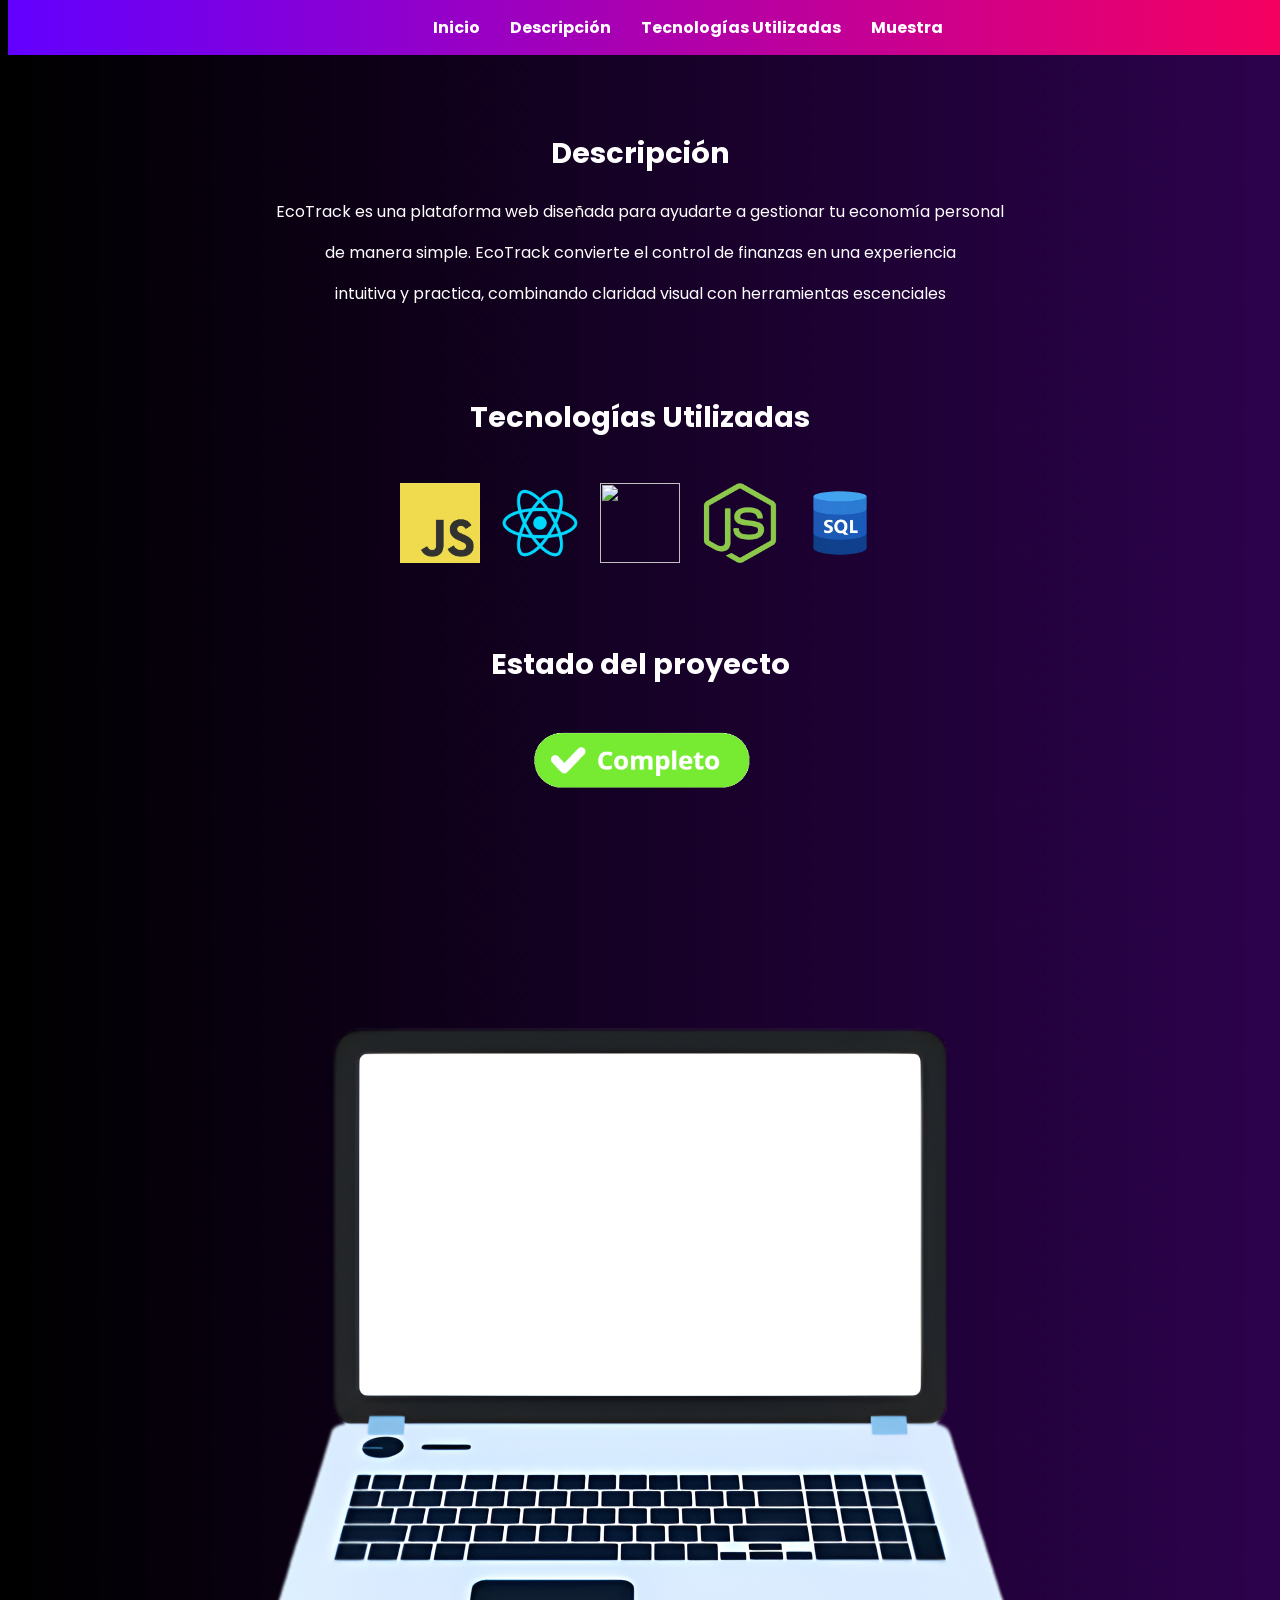
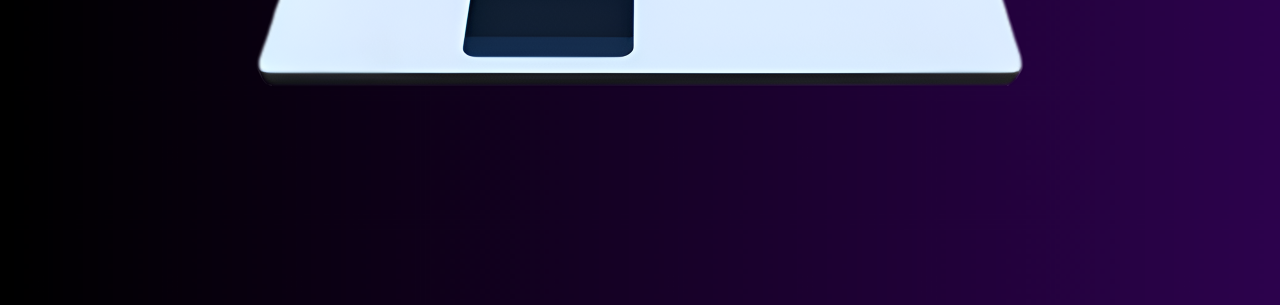
==== PestañaDeProyectoEcoTrack.html @ 22c91f70 "Cambios generales" ====
<!DOCTYPE html>
<html lang="es">
  <head>
    <meta charset="UTF-8" />
    <meta name="viewport" content="width=device-width, initial-scale=1.0" />
    <link rel="stylesheet" href="estilosProyectos.css">
    <title>Pestaña de Proyecto</title>
  </head>
  <body>
    <main>
        <div>
            <nav class="Navbar">
                <ul class="ListaNav">
                    <li><a href="index.html">Inicio</a></li>
                    <li><a href="#descripcion">Descripción</a></li>
                    <li><a href="#tecnologias">Tecnologías Utilizadas</a></li>
                    <li><a href="#muestra">Muestra</a></li>
                </ul>
            </nav>
        </div>

        <div class="ContenedorDescripcion" id="descripcion">
            <div class="ContenedorTituloDescripcion">
                <h2 class="TituloDescripcion">Descripción</h2>
            </div>
            <div class="ContenedorDescripcion">
                <p class="Descripcion">EcoTrack es una plataforma web diseñada para ayudarte a gestionar tu economía personal</p>
                <p class="Descripcion">de manera simple. EcoTrack convierte el control de finanzas en una experiencia</p>
                <p class="Descripcion">intuitiva y practica, combinando claridad visual con herramientas escenciales</p>
            </div>
        </div>

        <div class="ContenedorTituloTecUtilizadas" id="tecnologias">
            <h2 class="TituloTecUtilizadas">Tecnologías Utilizadas</h2>
        </div>
        <div class="ContendorTecUtilizadas">
            <div>
                <img class="IconoTec" src="Assets/IconoJS.png">
            </div>
            <div>
                <img class="IconoTec" src="Assets/IconoReact.png">
            </div>
            <div>
                <img class="IconoTec" src="Assets/IconoCSS.png">
            </div>
            <div>
                <img class="IconoTec" src="Assets/IconoNode.png">
            </div>
            <div>
                <img class="IconoTec" src="Assets/IconoSQL.png">
            </div>
        </div>

        <div class="ContenedorEstado">
            <div class="ContenedorTituloEstado">
                <h2 class="TituloEstado">Estado del proyecto</h2>
            </div>
            <div>
                <img class="IconoCompleto" src="Assets/Completo.png">
            </div>
        </div>
        <div class="ContenedorPresentacion" id="muestra">
            <div class="ContenedorImgLaptop">
                <img class="ImgLaptop" src="Assets/Laptop.png">
                <iframe class="VideoLaptop" 
                    src="https://www.youtube.com/embed/VExiRl2azl8"
                    frameborder="0"
                    allowfullscreen>
                </iframe>
            </div>
        </div>  
    </main>
  </body>
</html>
---- estilosProyectos.css ----
@import url('https://fonts.googleapis.com/css2?family=Poppins:wght@400;700&display=swap');
html {
    scroll-behavior: smooth;
}

body { 
    background-image: url("Assets/FondoGeneral.png");
    background-size: cover;
    background-repeat: repeat;
    font-family: 'Poppins', sans-serif;    
}

.Navbar {
    display: flex;
    justify-content: center;
    padding: 15px 40px;
    background: linear-gradient(90deg, rgb(98, 0, 255), #ff0055);
    position: fixed; 
    width: 100%; 
    top: 0;
    z-index: 100;
}

#inicio, #sobreMi, #tecnologias, #proyectos, #contacto {
    scroll-margin-top: 350px; 
}

.ListaNav {
    display: flex;
    gap: 30px;
    list-style: none;   /* saca los puntos de la lista */
    margin: 0;
    padding: 0;
}

.ListaNav a {
    color: white;
    text-decoration: none;
    font-weight: bold;
    font-size: 1rem;
}

.ListaNav a:hover {
    background: linear-gradient(to right, rgb(255, 145, 0), #ff6600);
    -webkit-background-clip: text;
    -webkit-text-fill-color: transparent;
    background-clip: text;
}

.ContenedorDescripcion {
    display: flex;
    flex-direction: column;
    align-items: center;
}

.ContenedorTituloDescripcion {
    margin-top: 100px;
}

.TituloDescripcion {
    color: white;
    font-size: 1.8rem;
}

.Descripcion {
    color: white;
    margin-top: 0;
}

.TituloTecUtilizadas {
    display: flex;
    justify-content: center;
    color: white;
    font-size: 1.8rem;
}

.ContendorTecUtilizadas {
    display: flex;
    justify-content: center;
    margin-top: 20px;
    gap: 20px;
}

.ContenedorTituloTecUtilizadas {
    display: flex;
    justify-content: center;
    margin-top: 50px;
}

.IconoTec {
    width: 80px;
    height: 80px;
}

/*Estado*/

.ContenedorEstado {
    display: flex;
    flex-direction: column;
    align-items: center;
    margin-top: 50px;
}

.TituloEstado {
    color: white;
    font-size: 1.8rem;
}

.IconoCompleto {
    width: 250px;
    height: 100px;
}

/*Fin estado*/


.ContenedorPresentacion {
    display: flex;
    flex-direction: column;
    align-items: center;
}

.ContenedorImgLaptop {
    position: relative;
    display: flex;
    justify-content: center;
    align-items: center;
    width: 1080px;      
    height: 1080px;     
}
.ImgLaptop {
    width: 100%;
    height: 100%;
}

.VideoLaptop {
    position: absolute;
    top: 21.7%;        
    left: 23.7%;
    width: 52.6%;     
    height: 32.1%;
    object-fit: cover;
    border-radius: 10px;
    transform: scale(1); 
}
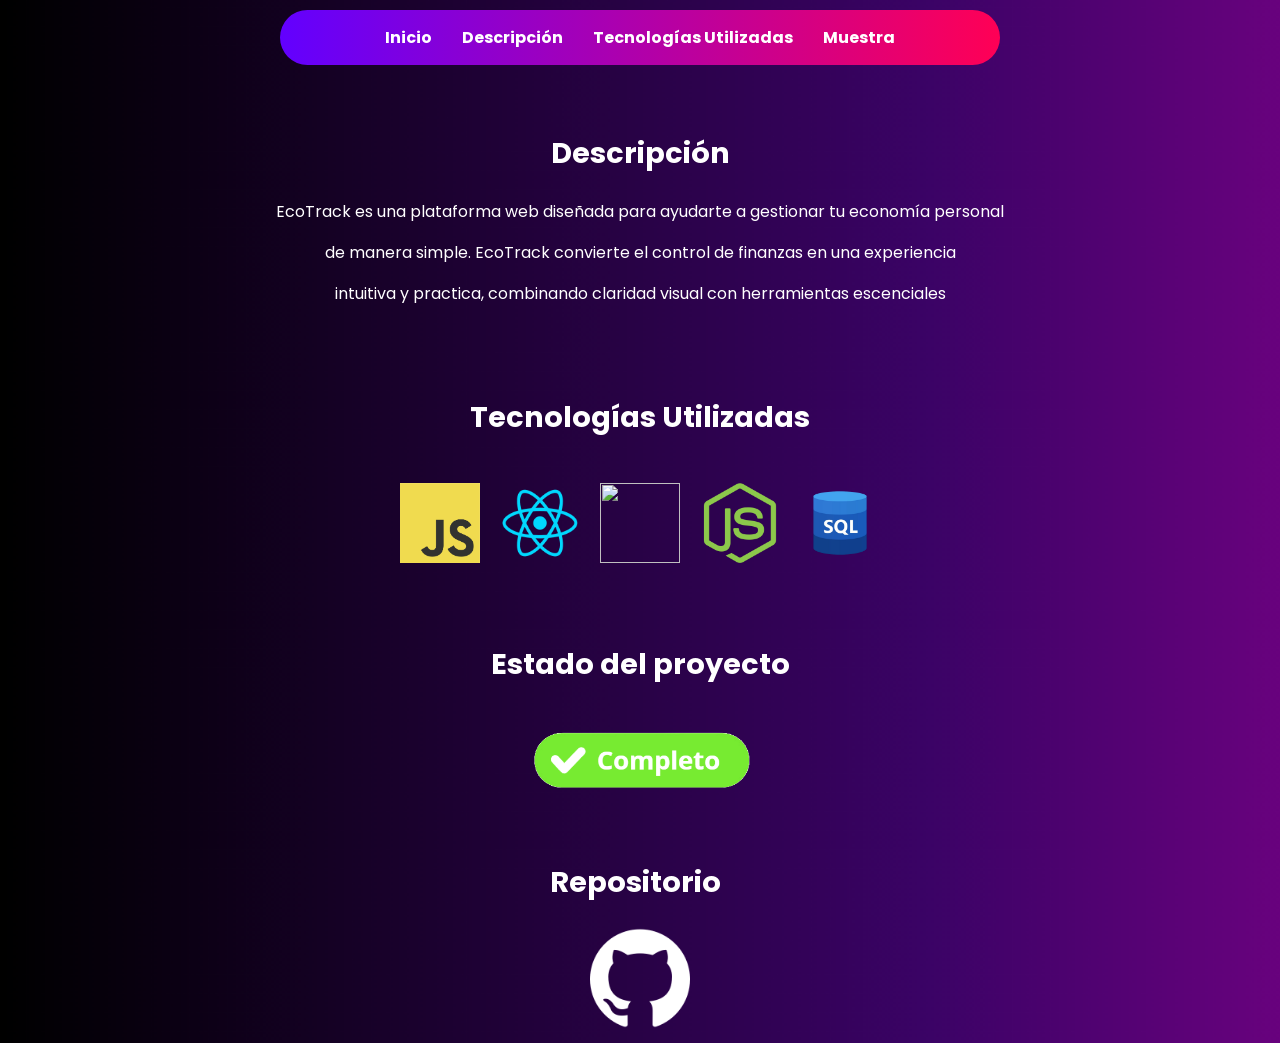
==== commit 5c6d6b05: "Cambios en el diseño -Se cambio el titulo de "Desarrollador web" a "Desarrollador FrontEnd".  -Se qu" ====
--- a/PestañaDeProyectoEcoTrack.html
+++ b/PestañaDeProyectoEcoTrack.html
@@ -59,7 +59,14 @@
                 <img class="IconoCompleto" src="Assets/Completo.png">
             </div>
         </div>
-        <div class="ContenedorPresentacion" id="muestra">
+        
+        <div class="ContenedorRepositorio">
+            <h2 class="TituloRepositorio">Repositorio</h2>
+            <a class="LinkRepositorio" href="https://github.com/JuanManuelFernandez/Eco-Track.git" target="_blank">
+                <img class="IconoRepositorio" src="Assets/IconoGithub.png">
+            </a>
+        </div>
+        <!-- <div class="ContenedorPresentacion" id="muestra">
             <div class="ContenedorImgLaptop">
                 <img class="ImgLaptop" src="Assets/Laptop.png">
                 <iframe class="VideoLaptop" 
@@ -68,7 +75,7 @@
                     allowfullscreen>
                 </iframe>
             </div>
-        </div>  
+        </div>   -->
     </main>
   </body>
 </html>
--- a/estilosProyectos.css
+++ b/estilosProyectos.css
@@ -13,12 +13,17 @@
 .Navbar {
     display: flex;
     justify-content: center;
+    align-items: center;
     padding: 15px 40px;
     background: linear-gradient(90deg, rgb(98, 0, 255), #ff0055);
     position: fixed; 
-    width: 100%; 
+    width: 50%; 
     top: 0;
+    left: 50%;
+    transform: translateX(-50%); 
     z-index: 100;
+    margin-top: 10px;
+    border-radius: 50px;
 }
 
 #inicio, #sobreMi, #tecnologias, #proyectos, #contacto {
@@ -111,10 +116,33 @@
     height: 100px;
 }
 
+.IconoEnDesarrollo {
+    width: 300px;
+    height: 90px;
+}
+
+/*Repositorio*/
+.ContenedorRepositorio {
+    display: flex;
+    flex-direction: column;
+    align-items: center;
+    margin-top: 20px;
+}
+
+.TituloRepositorio {
+    color: white;
+    font-size: 1.8rem;
+    margin-right: 10px;
+}
+
+.IconoRepositorio {
+    width: 100px;
+    height: 100px;
+}
+
 /*Fin estado*/
 
-
-.ContenedorPresentacion {
+/* .ContenedorPresentacion {
     display: flex;
     flex-direction: column;
     align-items: center;
@@ -142,4 +170,4 @@
     object-fit: cover;
     border-radius: 10px;
     transform: scale(1); 
-}+} */
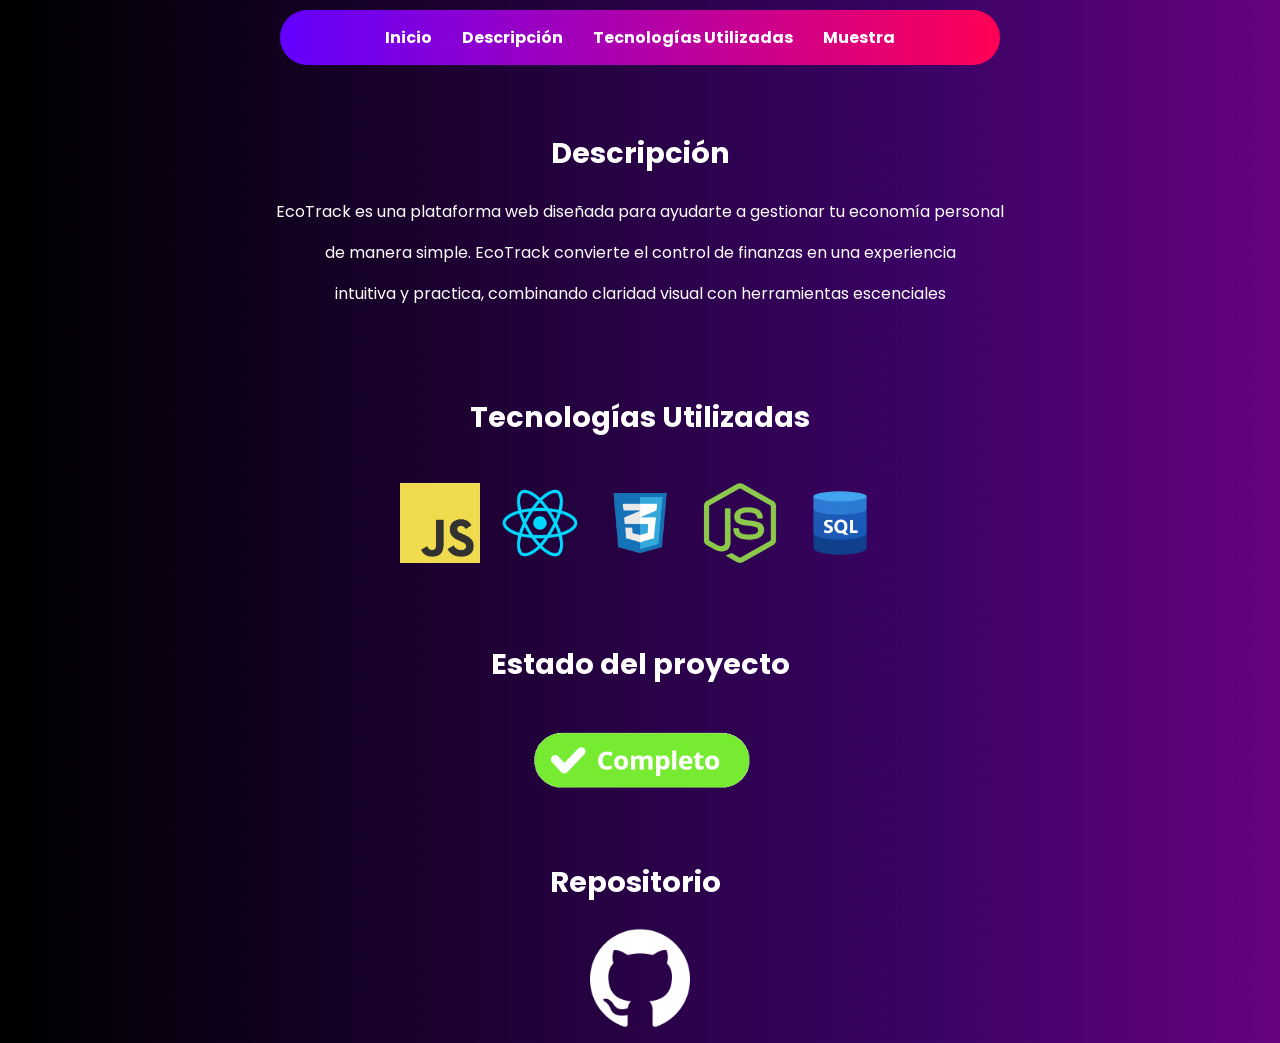
==== commit defd07c3: "Solución a la no carga del icono de Css en las ventanas de proyectos" ====
--- a/PestañaDeProyectoEcoTrack.html
+++ b/PestañaDeProyectoEcoTrack.html
@@ -41,7 +41,7 @@
                 <img class="IconoTec" src="Assets/IconoReact.png">
             </div>
             <div>
-                <img class="IconoTec" src="Assets/IconoCSS.png">
+                <img class="IconoTec" src="Assets/IconoCss.png">
             </div>
             <div>
                 <img class="IconoTec" src="Assets/IconoNode.png">
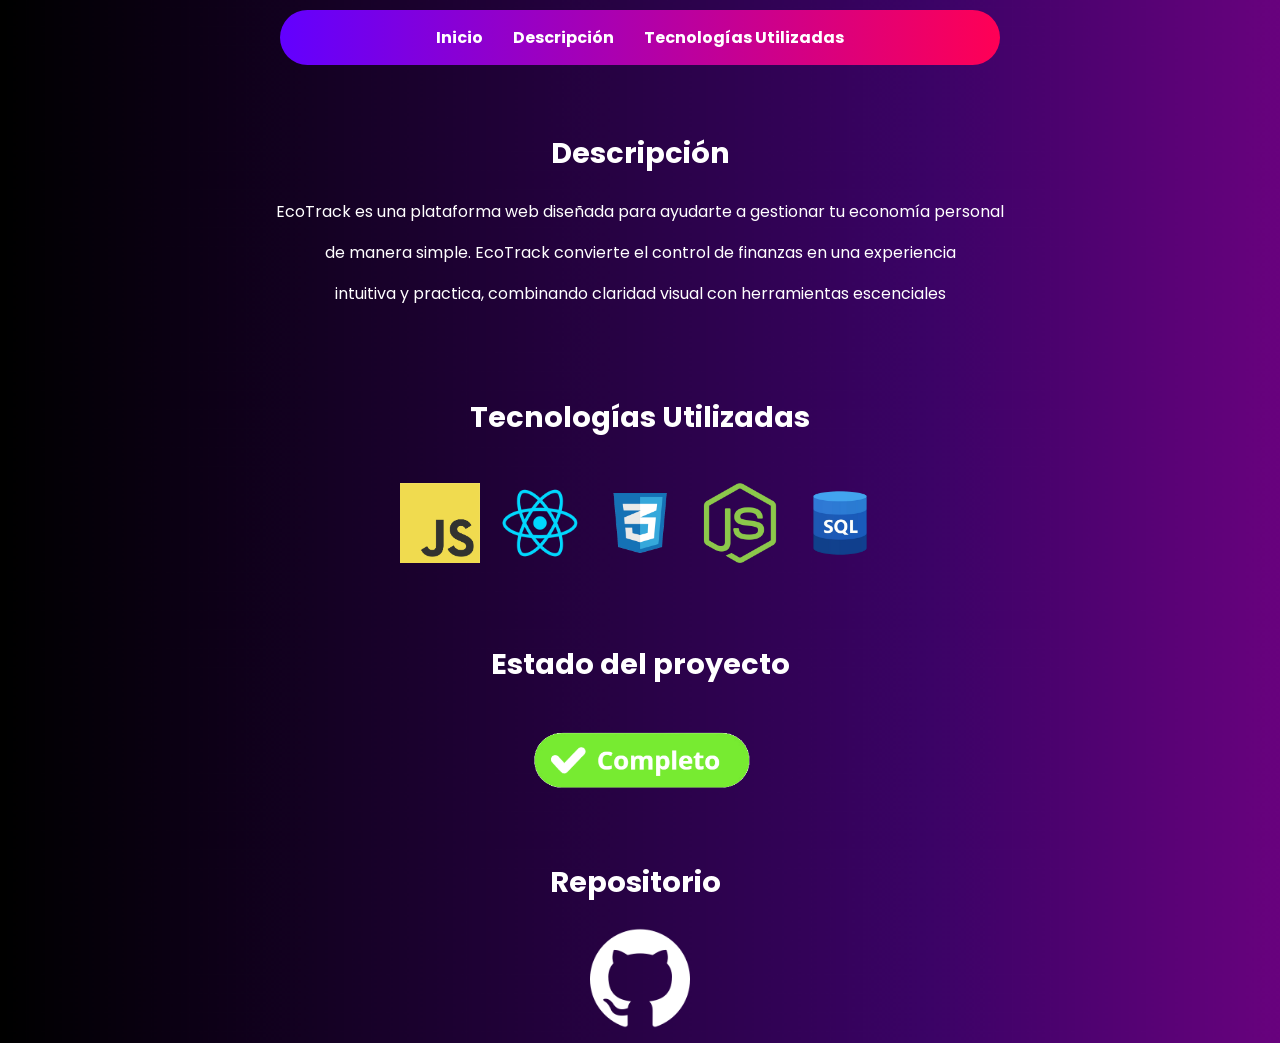
==== commit c6f33dfc: "Quitada la opción de "Muestra" en la navbar de los proyectos Cambio momentaneo hasta arreglar la sec" ====
--- a/PestañaDeProyectoEcoTrack.html
+++ b/PestañaDeProyectoEcoTrack.html
@@ -14,7 +14,7 @@
                     <li><a href="index.html">Inicio</a></li>
                     <li><a href="#descripcion">Descripción</a></li>
                     <li><a href="#tecnologias">Tecnologías Utilizadas</a></li>
-                    <li><a href="#muestra">Muestra</a></li>
+                    <!-- <li><a href="#muestra">Muestra</a></li> -->
                 </ul>
             </nav>
         </div>
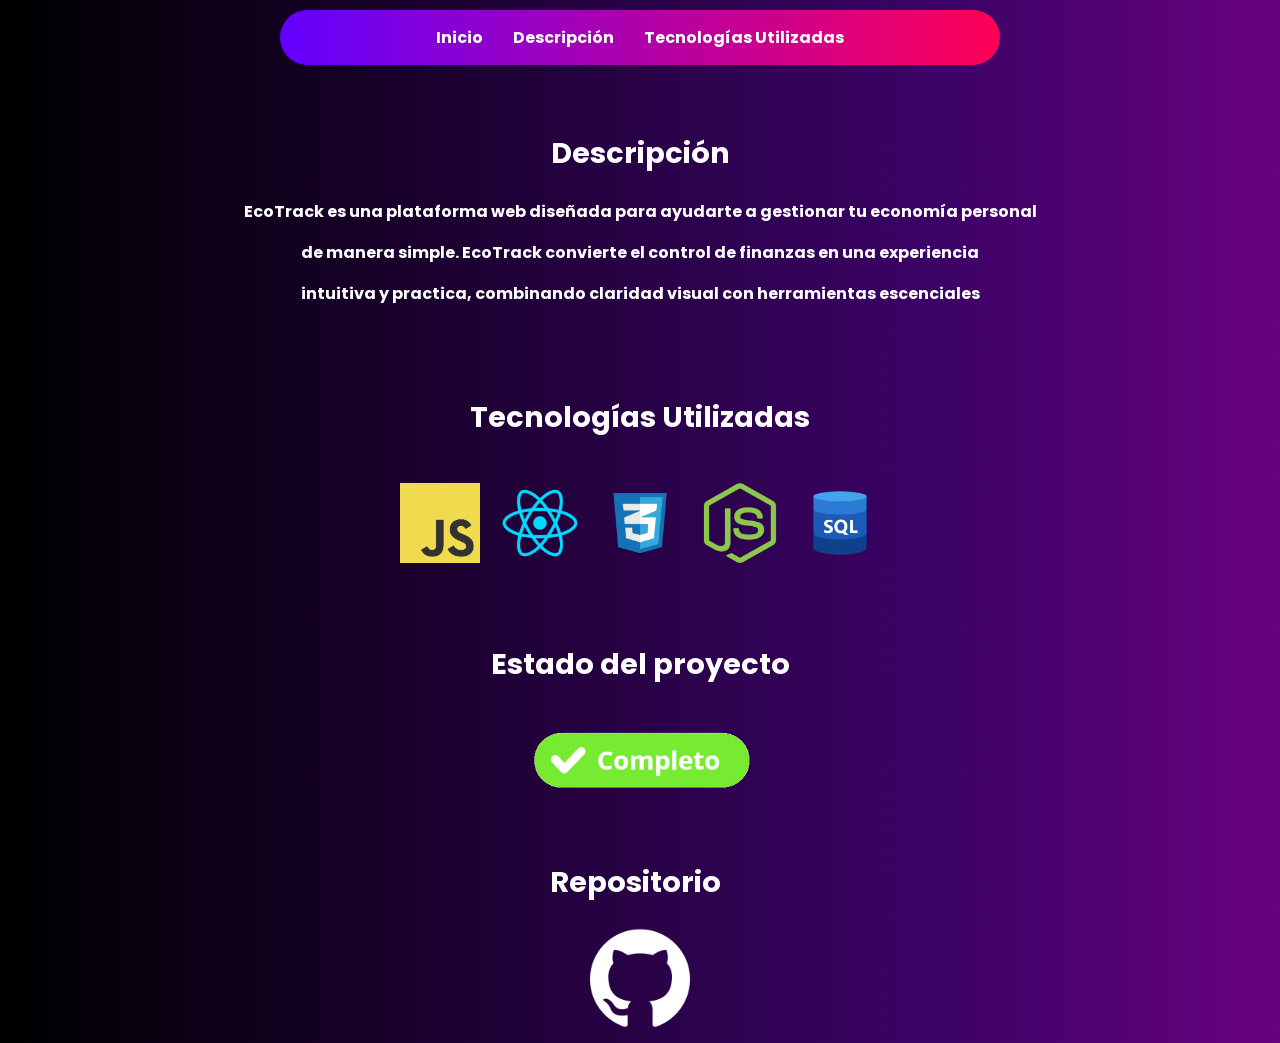
==== commit f3598c86: "Formato responsive a todo el proyecto Se agrego el formato responsive a todo el proyecto, lo siguien" ====
--- a/PestañaDeProyectoEcoTrack.html
+++ b/PestañaDeProyectoEcoTrack.html
@@ -3,6 +3,7 @@
   <head>
     <meta charset="UTF-8" />
     <meta name="viewport" content="width=device-width, initial-scale=1.0" />
+    <meta name="color-scheme" content="dark">
     <link rel="stylesheet" href="estilosProyectos.css">
     <title>Pestaña de Proyecto</title>
   </head>
@@ -10,7 +11,13 @@
     <main>
         <div>
             <nav class="Navbar">
-                <ul class="ListaNav">
+                <button class="BtnMenu" id="BtnMenu" arial-label="Abrir menú">
+                    <span></span>
+                    <span></span>
+                    <span></span>
+                </button>
+                
+                <ul class="ListaNav" id="ListaNav">
                     <li><a href="index.html">Inicio</a></li>
                     <li><a href="#descripcion">Descripción</a></li>
                     <li><a href="#tecnologias">Tecnologías Utilizadas</a></li>
@@ -77,5 +84,6 @@
             </div>
         </div>   -->
     </main>
+    <script src="ScriptMain.js"></script>
   </body>
 </html>
--- a/estilosProyectos.css
+++ b/estilosProyectos.css
@@ -52,6 +52,56 @@
     background-clip: text;
 }
 
+/*Inicio Navbar Mobile*/
+
+.BtnMenu {
+    display: none;
+    flex-direction: column;
+    justify-content: space-between;
+    width: 30px;
+    height: 20px;
+    background: none;
+    border: none;
+    cursor: pointer;
+    transition: 0.3s;
+}
+
+.BtnMenu span {
+    display: block;
+    height: 3px;
+    width: 100%;
+    background-color: #ffff;
+    border-radius: 2px;
+}
+
+@media (max-width: 768px) {
+    .Navbar {
+        width: 90%;
+        justify-content: space-between;
+        padding: 10px 20px;
+    }
+    .BtnMenu {
+        display: flex;
+    }
+    .ListaNav {
+        display: none;
+        position: absolute;
+        top: 60px;
+        left: 20px;
+        background-color: rgba(0, 0, 0, 0.9);
+        flex-direction: column;
+        gap: 10px;
+        padding: 10px;
+        border-radius: 10px;
+    }
+
+    .ListaNav.Activa { /* Clase para mostrar la lista de navegación en móvil en JS*/
+        display: flex;
+    }
+}
+
+/*Fin Navbar Mobile*/
+
 .ContenedorDescripcion {
     display: flex;
     flex-direction: column;
@@ -70,7 +120,30 @@
 .Descripcion {
     color: white;
     margin-top: 0;
-}
+    font-weight: bold;
+}
+
+/*Inicio Descripción Mobile*/
+
+@media (max-width: 768px) {
+    .ContenedorDescripcion {
+        flex-direction: column;
+        align-items: center;
+        text-align: center;
+    }
+
+    .TituloDescripcion {
+        font-size: 1.7rem;
+    }
+
+    .Descripcion {
+        font-size: 1rem;
+        margin-top: 10px;
+        font-weight: bold;
+    }
+}
+
+/*Fin Descripción Mobile*/
 
 .TituloTecUtilizadas {
     display: flex;
@@ -97,6 +170,27 @@
     height: 80px;
 }
 
+/*Inicio Tecnologías Mobile*/
+
+@media (max-width: 768px) {
+
+    .TituloTecUtilizadas {
+        font-size: 1.7rem;
+    }
+
+    .ContendorTecUtilizadas {
+        flex-direction: row;
+        justify-content: center;   
+    }
+
+    .IconoTec {
+        width: 60px;
+        height: 60px;
+    }
+}
+
+/*Fin Tecnologías Mobile*/
+
 /*Estado*/
 
 .ContenedorEstado {
@@ -121,6 +215,27 @@
     height: 90px;
 }
 
+/*Inicio Estado Mobile*/
+
+@media (max-width: 768px) {
+
+    .TituloEstado {
+        font-size: 1.7rem;
+    }
+
+    .IconoCompleto {
+        width: 200px;
+        height: 80px;
+    }
+
+    .IconoEnDesarrollo {
+        width: 250px;
+        height: 70px;
+    }
+}
+
+/*Fin Estado Mobile*/
+
 /*Repositorio*/
 .ContenedorRepositorio {
     display: flex;
@@ -140,7 +255,21 @@
     height: 100px;
 }
 
-/*Fin estado*/
+/*Inicio Repositorio Mobile*/
+
+@media (max-width: 768px) {
+
+    .TituloRepositorio {
+        font-size: 1.7rem;
+    }
+
+    .IconoRepositorio {
+        width: 80px;
+        height: 80px;
+    }
+}
+
+/*Fin Repositorio Mobile*/
 
 /* .ContenedorPresentacion {
     display: flex;
